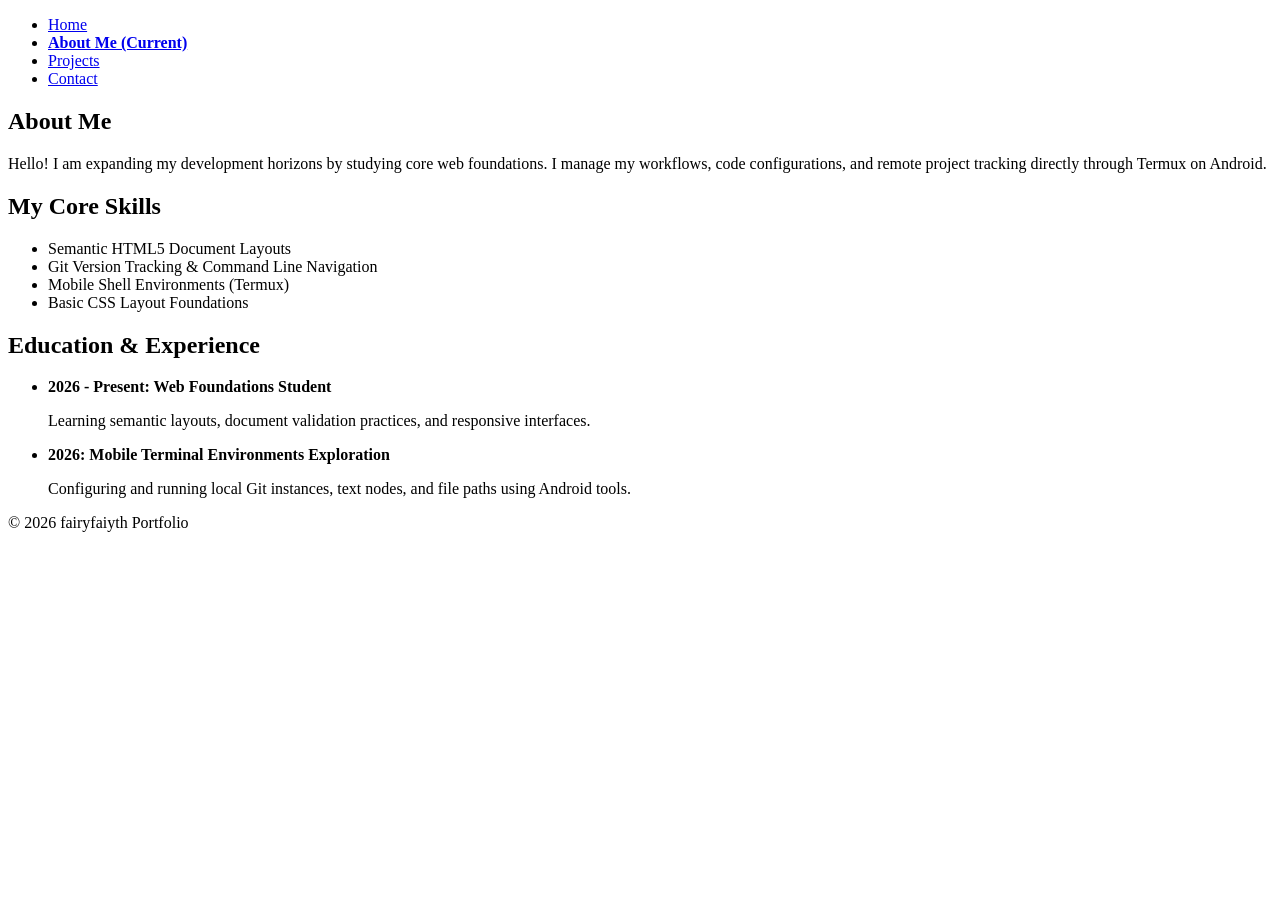
==== about.html @ 7e952318 "Add Week 2 portfolio files" ====
<!DOCTYPE html>
<html lang="en">
<head>
    <meta charset="UTF-8">
    <meta name="viewport" content="width=device-width, initial-scale=1.0">
    <title>About Me - Portfolio</title>
</head>
<body>

    <!-- Navigation Menu (Highlighting current page) -->
    <header>
        <nav>
            <ul>
                <li><a href="index.html">Home</a></li>
                <li><a href="about.html"><strong>About Me (Current)</strong></a></li>
                <li><a href="projects.html">Projects</a></li>
                <li><a href="contact.html">Contact</a></li>
            </ul>
        </nav>
    </header>

    <main>
        <!-- Background Story -->
        <section>
            <h1>About Me</h1>
            <p>Hello! I am expanding my development horizons by studying core web foundations. I manage my workflows, code configurations, and remote project tracking directly through Termux on Android.</p>
        </section>

        <!-- Skills List -->
        <section>
            <h2>My Core Skills</h2>
            <ul>
                <li>Semantic HTML5 Document Layouts</li>
                <li>Git Version Tracking & Command Line Navigation</li>
                <li>Mobile Shell Environments (Termux)</li>
                <li>Basic CSS Layout Foundations</li>
            </ul>
        </section>

        <!-- Education/Experience Timeline -->
        <section>
            <h2>Education & Experience</h2>
            <ul>
                <li>
                    <strong>2026 - Present: Web Foundations Student</strong>
                    <p>Learning semantic layouts, document validation practices, and responsive interfaces.</p>
                </li>
                <li>
                    <strong>2026: Mobile Terminal Environments Exploration</strong>
                    <p>Configuring and running local Git instances, text nodes, and file paths using Android tools.</p>
                </li>
            </ul>
        </section>
    </main>

    <footer>
        <p>&copy; 2026 fairyfaiyth Portfolio</p>
    </footer>

</body>
</html>
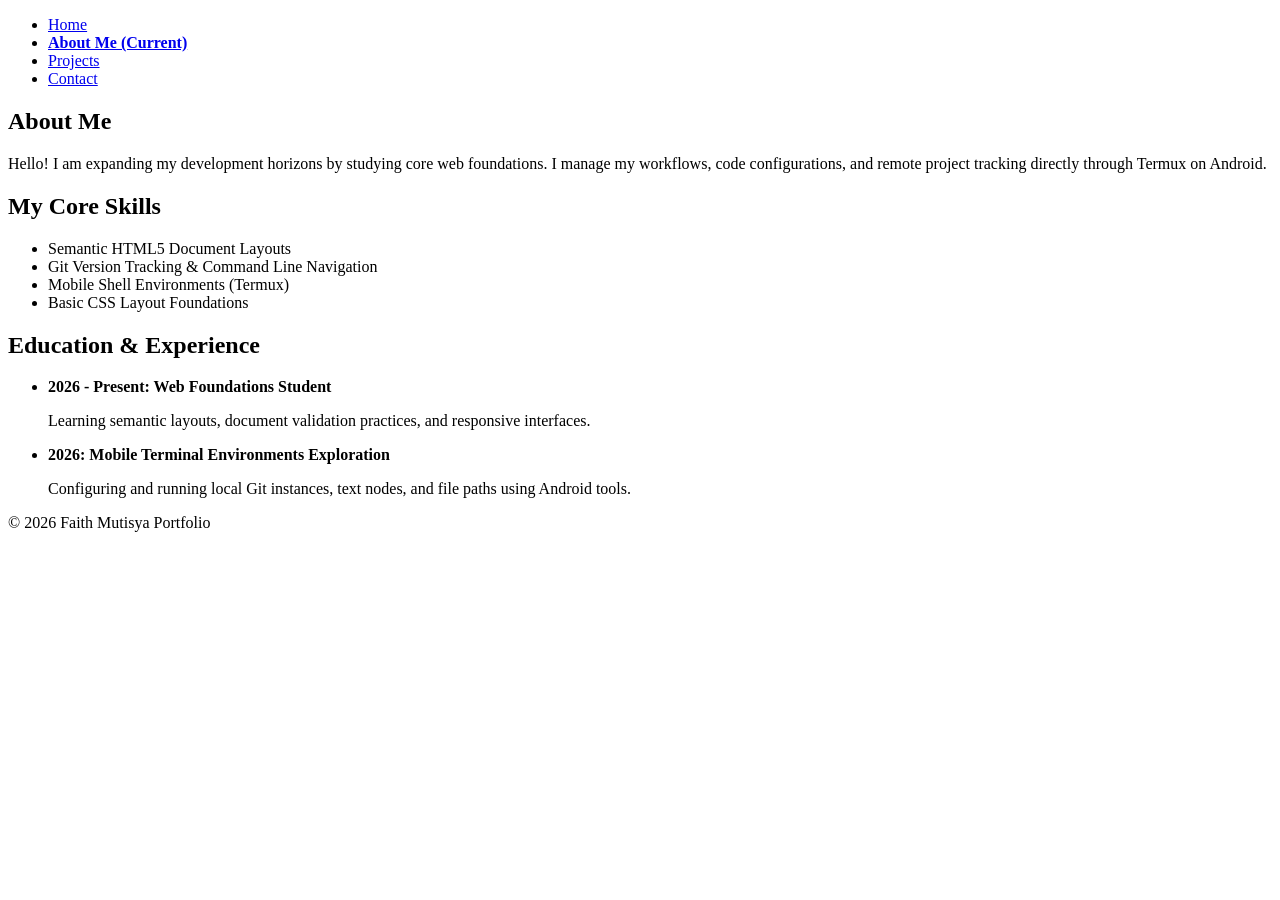
==== commit aa7a5fe1: "Update footer name and email link" ====
--- a/about.html
+++ b/about.html
@@ -54,7 +54,7 @@
     </main>
 
     <footer>
-        <p>&copy; 2026 fairyfaiyth Portfolio</p>
+        <p>&copy; 2026 Faith Mutisya Portfolio</p>
     </footer>
 
 </body>
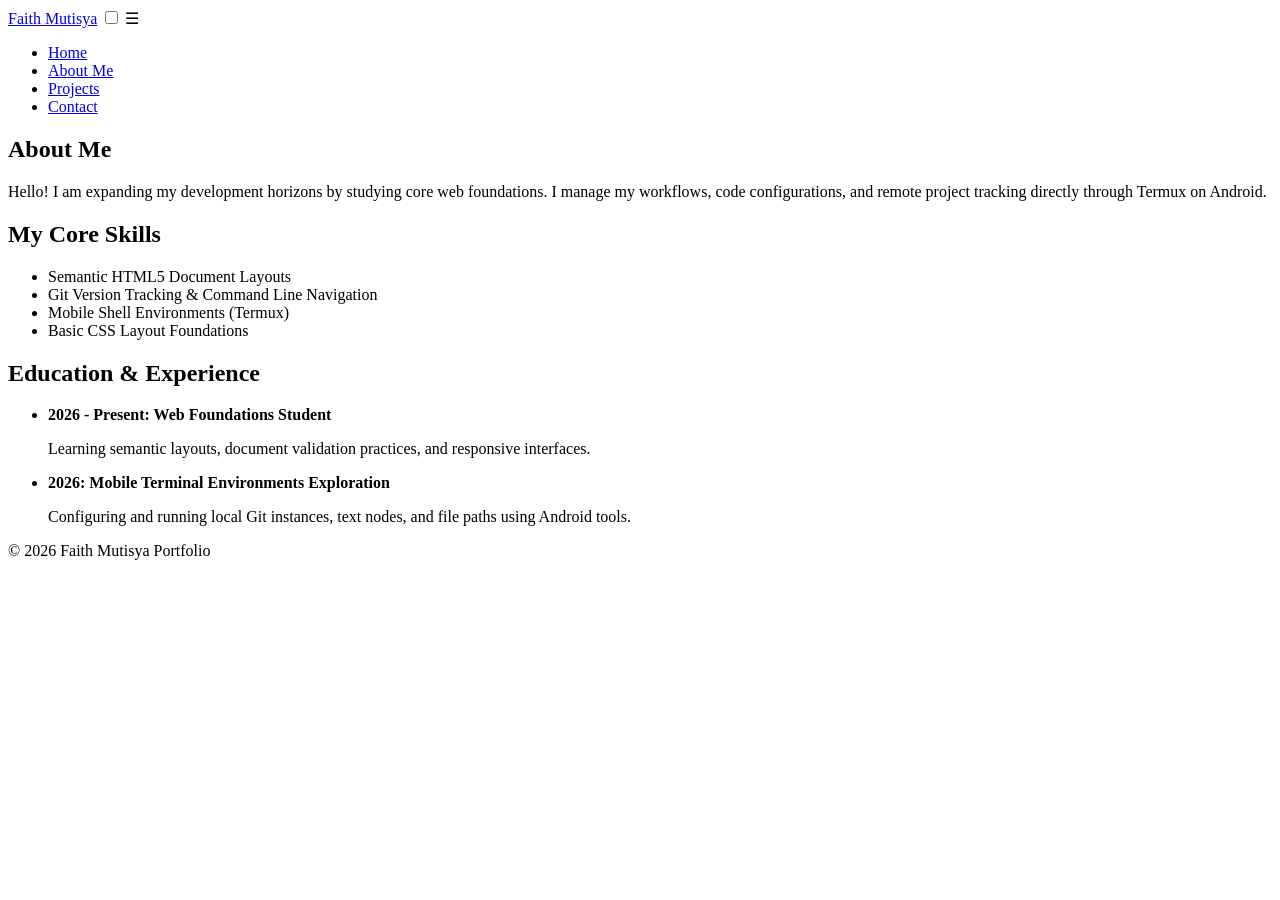
==== commit d94f5074: "Add responsive navigation and project grid" ====
--- a/about.html
+++ b/about.html
@@ -6,18 +6,23 @@
     <title>About Me - Portfolio</title>
 </head>
 <body>
+  <header class="site-header">
+    <a class="logo" href="index.html">Faith Mutisya</a>
+    <input type="checkbox" id="menu-toggle" class="menu-toggle">
+    <label for="menu-toggle" class="menu-button">&#9776;</label>
+    <nav>
+      <ul>
+        <li><a href="index.html">Home</a></li>
+        <li><a href="about.html">About Me</a></li>
+        <li><a href="projects.html">Projects</a></li>
+        <li><a href="contact.html">Contact</a></li>
+      </ul>
+    </nav>
+  </header>
+
 
     <!-- Navigation Menu (Highlighting current page) -->
-    <header>
-        <nav>
-            <ul>
-                <li><a href="index.html">Home</a></li>
-                <li><a href="about.html"><strong>About Me (Current)</strong></a></li>
-                <li><a href="projects.html">Projects</a></li>
-                <li><a href="contact.html">Contact</a></li>
-            </ul>
-        </nav>
-    </header>
+    
 
     <main>
         <!-- Background Story -->
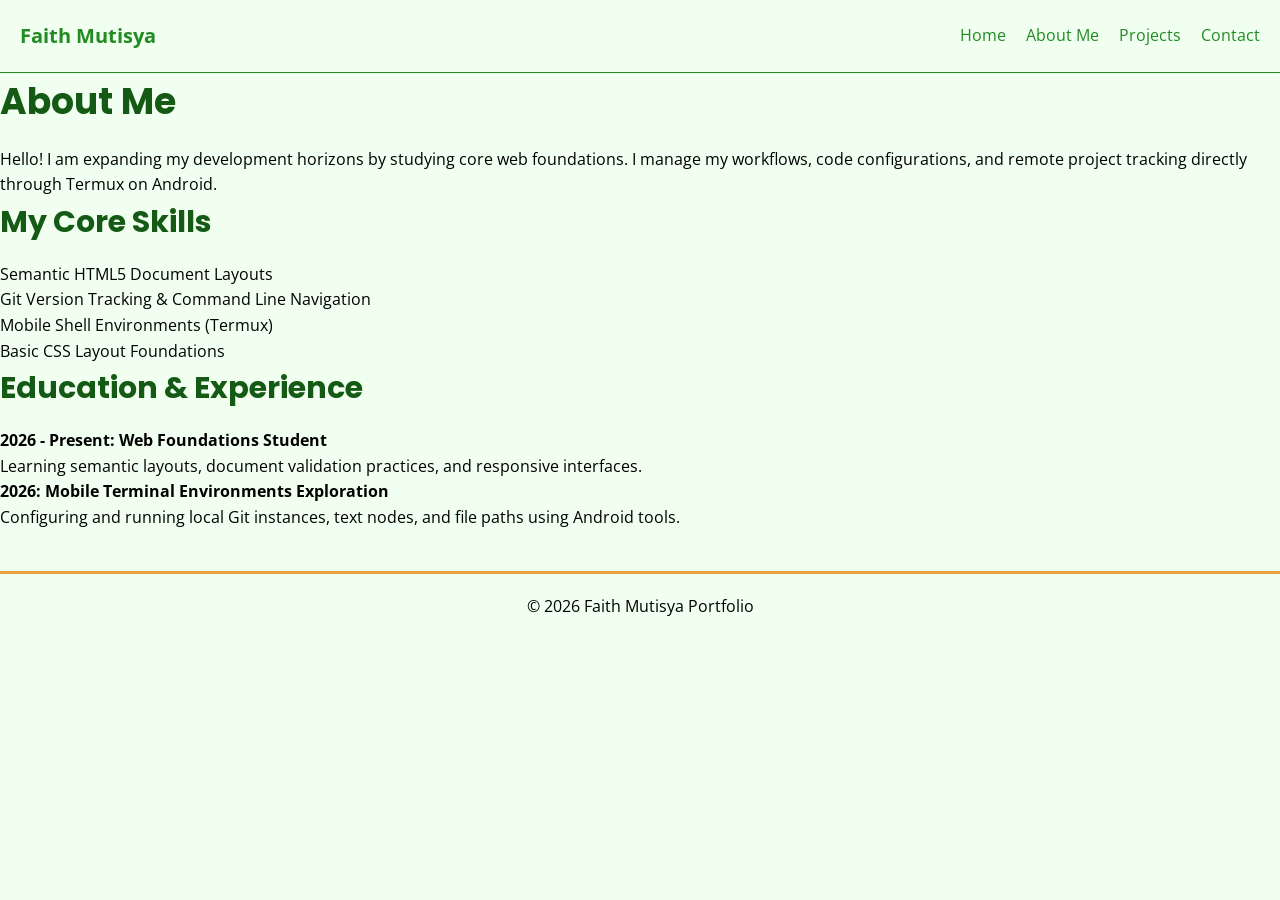
==== commit 266c9896: "Link styles.css in all pages, fix placeholder images" ====
--- a/about.html
+++ b/about.html
@@ -4,6 +4,8 @@
     <meta charset="UTF-8">
     <meta name="viewport" content="width=device-width, initial-scale=1.0">
     <title>About Me - Portfolio</title>
+  <link href="https://fonts.googleapis.com/css2?family=Open+Sans:wght@400;600&family=Poppins:wght@400;600;700&display=swap" rel="stylesheet">
+  <link rel="stylesheet" href="styles.css">
 </head>
 <body>
   <header class="site-header">
--- a/styles.css
+++ b/styles.css
@@ -0,0 +1,231 @@
+/* 1. Reset default styles */
+* {
+    margin: 0;
+    padding: 0;
+    box-sizing: border-box;
+}
+
+/* 2. Set base typography */
+body {
+    font-family: var(--font-body);
+    font-size: var(--font-base);
+    line-height: 1.6;
+    color:black;
+}
+
+/* 3. Style headings */
+h1, h2, h3, h4, h5, h6 {
+    margin-bottom: 1rem;
+    font-weight: 700;
+}
+/* Task 3.2: Box Model Card Layout */
+.profile-card {
+    max-width: 500px;
+    margin: 20px auto;
+    padding: 15px;
+    border: 2px solid forestgreen;
+}
+/* Task 3.3: Custom Properties & Selectors */
+:root {
+    --color-primary: forestgreen;
+    --color-text: black;
+    --color-background: honeydew;
+}
+
+/* Pseudo-class selection rule */
+nav ul li a:hover {
+    color: var(--color-primary);
+    text-decoration: underline;
+}
+/* Task 3.4: Semantic Layout Elements */
+header {
+    background-color: var(--color-background);
+    padding: 20px;
+    border-bottom: 1px solid var(--color-primary);
+}
+
+nav ul {
+    list-style-type: none;
+}
+
+footer {
+    text-align: center;
+    padding: 20px;
+    margin-top: 40px;
+}
+
+
+
+/* Heading sizes */
+h1 { font-size: var(--font-4xl); }
+h2 { font-size: var(--font-3xl); }
+h3 { font-size: var(--font-2xl); }
+h4 { font-size: 1.25rem; }
+h5 { font-size: 1.125rem; }
+h6 { font-size: 1rem; }
+
+/* Task 3.3: Typography system */
+:root {
+    --font-heading: "Poppins", sans-serif;
+    --font-body: "Open Sans", sans-serif;
+
+    --font-xs: 0.75rem;
+    --font-sm: 0.875rem;
+    --font-base: 1rem;
+    --font-lg: 1.125rem;
+    --font-xl: 1.25rem;
+    --font-2xl: 1.5rem;
+    --font-3xl: 1.875rem;
+    --font-4xl: 2.25rem;
+}
+
+h1, h2, h3, h4, h5, h6 {
+    font-family: var(--font-heading);
+}
+
+small {
+    font-size: var(--font-sm);
+}
+
+/* Task 3.4: Color scheme */
+:root {
+    --color-secondary: #e9a23b;
+    --color-muted: #6b7280;
+    --color-primary-light: #4caf50;
+    --color-primary-dark: #145a14;
+}
+
+body {
+    background-color: var(--color-background);
+    color: var(--color-text);
+}
+
+h1, h2, h3, h4, h5, h6 {
+    color: var(--color-primary-dark);
+}
+
+a {
+    color: var(--color-primary);
+}
+
+a:hover {
+    color: var(--color-primary-dark);
+}
+
+button {
+    background-color: var(--color-primary);
+    color: white;
+    border: none;
+    border-radius: 4px;
+    cursor: pointer;
+}
+
+button:hover {
+    background-color: var(--color-primary-dark);
+}
+
+small {
+    color: var(--color-muted);
+}
+
+footer {
+    border-top: 3px solid var(--color-secondary);
+}
+
+/* Task 4.3: Mobile-first responsive design */
+img { max-width: 100%; height: auto; }
+
+.site-header {
+    display: flex;
+    flex-wrap: wrap;
+    justify-content: space-between;
+    align-items: center;
+}
+.logo { font-weight: 700; font-size: var(--font-xl); text-decoration: none; }
+.menu-toggle { display: none; }
+.menu-button { font-size: 1.75rem; cursor: pointer; }
+.site-header nav { display: none; width: 100%; }
+.menu-toggle:checked ~ nav { display: block; }
+.site-header nav ul { list-style: none; }
+.site-header nav li a { display: block; padding: 10px 0; text-decoration: none; }
+
+.projects-grid { display: grid; grid-template-columns: 1fr; gap: 20px; }
+.projects-grid section { border: 1px solid var(--color-muted); padding: 20px; }
+
+/* Tablet */
+@media (min-width: 768px) {
+    .menu-button { display: none; }
+    .site-header nav { display: block; width: auto; }
+    .site-header nav ul { display: flex; gap: 20px; }
+    .site-header nav li a { padding: 0; }
+    .projects-grid { grid-template-columns: repeat(2, 1fr); }
+}
+
+/* Desktop */
+@media (min-width: 1024px) {
+    .projects-grid { grid-template-columns: repeat(3, 1fr); }
+}
+
+/* Home page hero */
+.hero { display: grid; grid-template-columns: 1fr; gap: 20px; padding: 20px; align-items: center; }
+
+@media (min-width: 1024px) {
+    .hero { grid-template-columns: 1fr 1fr; }
+}
+
+/* Task 4.4: Polish */
+a, button, .projects-grid section {
+    transition: all 0.3s ease;
+}
+
+button:hover {
+    transform: translateY(-2px);
+    box-shadow: 0 4px 6px rgba(0, 0, 0, 0.1);
+}
+
+.projects-grid section:hover {
+    box-shadow: 0 10px 20px rgba(0, 0, 0, 0.1);
+}
+
+a:focus, button:focus, .menu-button:focus {
+    outline: 2px solid var(--color-primary);
+    outline-offset: 2px;
+}
+
+html { overflow-x: hidden; }
+
+/* Mobile-friendly forms */
+form { max-width: 480px; padding: 20px; }
+form label { display: block; font-weight: 600; margin: 15px 0 5px; }
+form input, form textarea, form select {
+    width: 100%;
+    padding: 12px;
+    font-family: var(--font-body);
+    font-size: var(--font-base);
+    border: 2px solid var(--color-muted);
+    border-radius: 4px;
+    background: white;
+    transition: border-color 0.3s ease, box-shadow 0.3s ease;
+}
+form input:focus, form textarea:focus, form select:focus {
+    border-color: var(--color-primary);
+    box-shadow: 0 0 0 3px rgba(34, 139, 34, 0.25);
+}
+form input:not(:placeholder-shown):invalid,
+form textarea:not(:placeholder-shown):invalid {
+    border-color: #d32f2f;
+}
+form input[type="submit"], form button[type="submit"] {
+    width: 100%;
+    margin-top: 20px;
+    padding: 12px;
+    background: var(--color-primary);
+    color: white;
+    border: none;
+    border-radius: 4px;
+    cursor: pointer;
+}
+form input[type="submit"]:hover, form button[type="submit"]:hover {
+    background: var(--color-primary-dark);
+}
+form input[type="radio"], form input[type="checkbox"] { width: auto; }
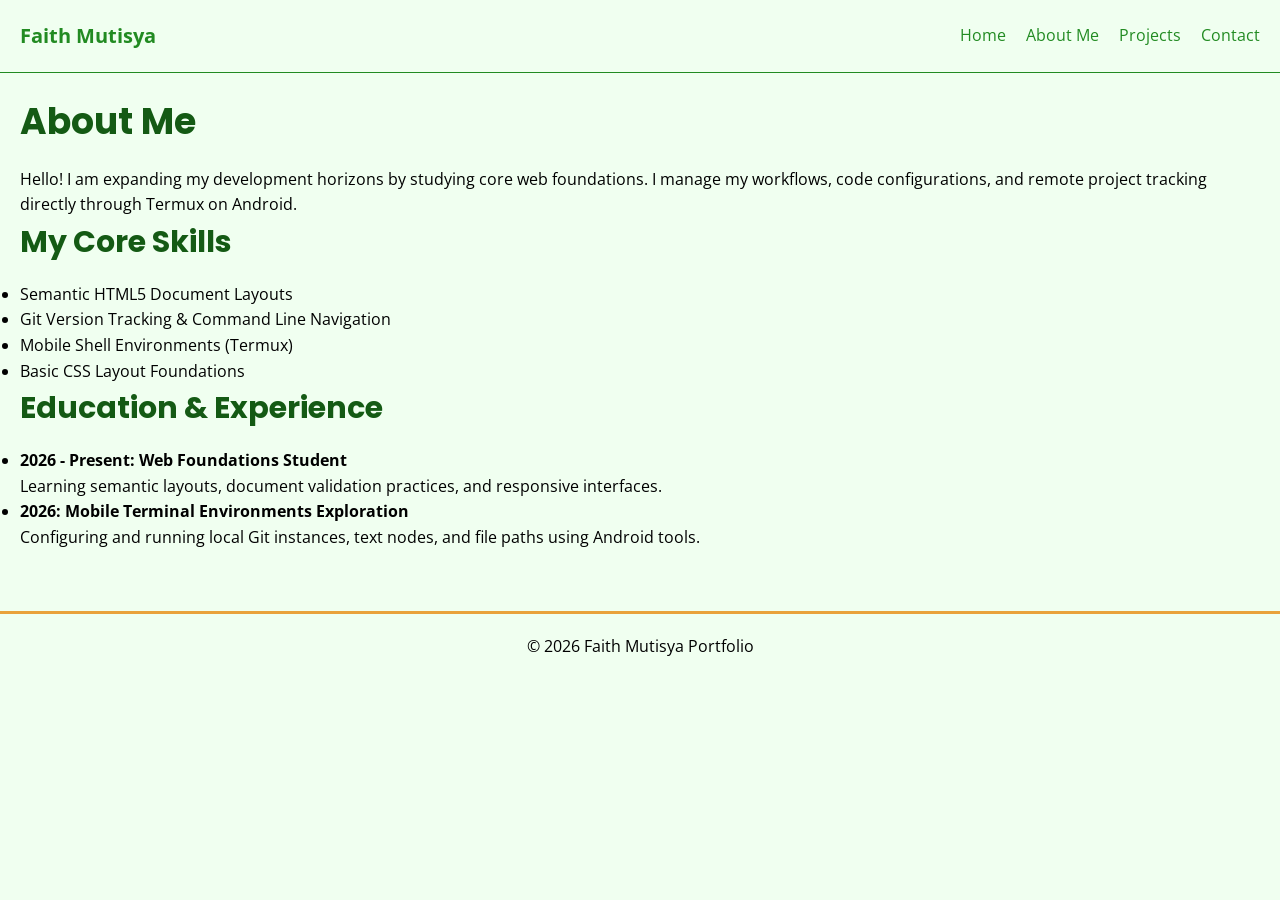
==== commit 661eb3ea: "Bust CSS cache" ====
--- a/about.html
+++ b/about.html
@@ -5,7 +5,7 @@
     <meta name="viewport" content="width=device-width, initial-scale=1.0">
     <title>About Me - Portfolio</title>
   <link href="https://fonts.googleapis.com/css2?family=Open+Sans:wght@400;600&family=Poppins:wght@400;600;700&display=swap" rel="stylesheet">
-  <link rel="stylesheet" href="styles.css">
+  <link rel="stylesheet" href="styles.css?v=2">
 </head>
 <body>
   <header class="site-header">
--- a/styles.css
+++ b/styles.css
@@ -229,3 +229,5 @@
     background: var(--color-primary-dark);
 }
 form input[type="radio"], form input[type="checkbox"] { width: auto; }
+
+main { padding: 20px; }
